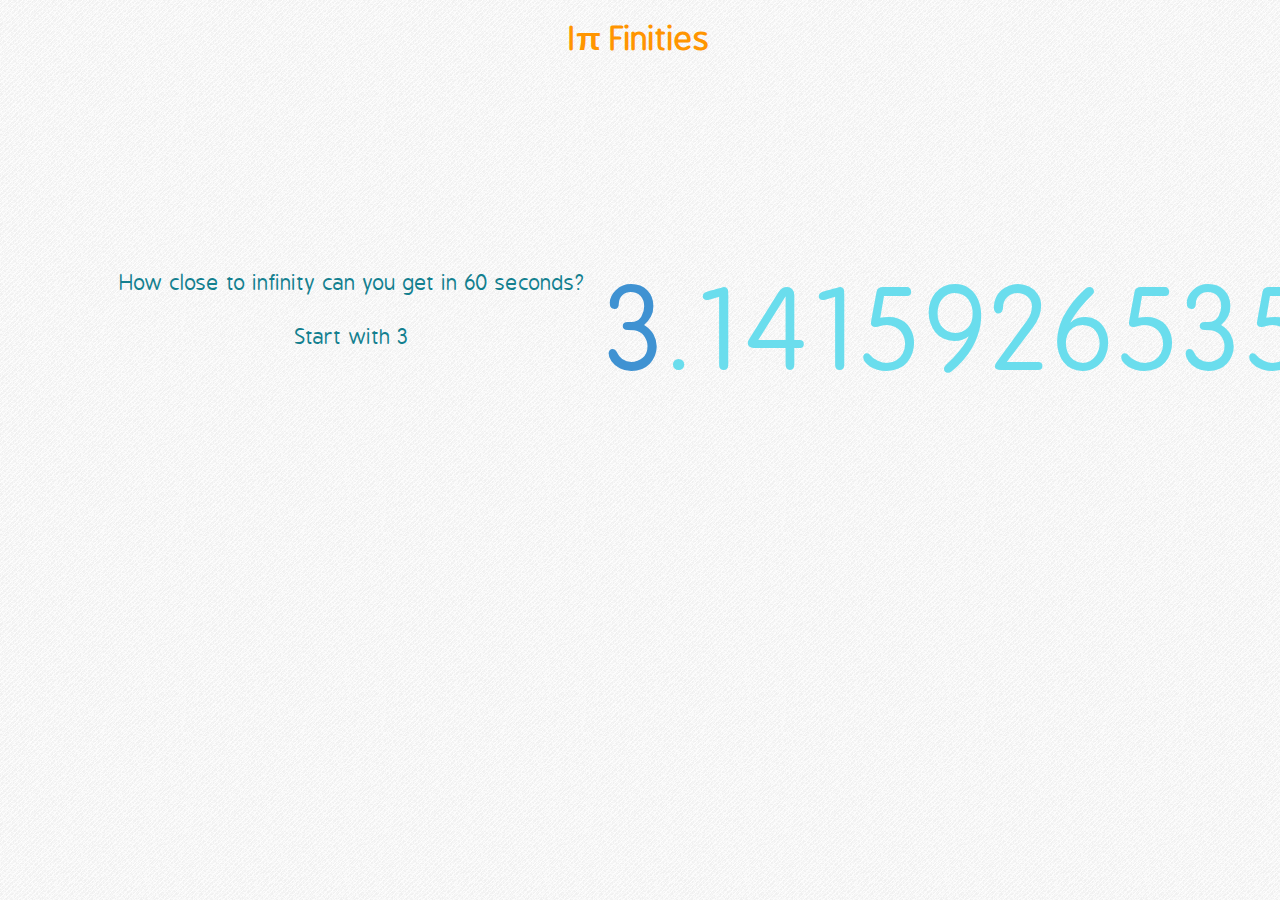
==== pi/index.html @ 8c295726 "Working version of In Finities" ====
<!DOCTYPE html>
<html lang="en">
	<head>
		<meta charset="UTF-8" />
		<title>π</title>
		<link rel="stylesheet" type="text/css" href="assets/pi.css" />
		<script src="scripts/jquery-1.9.1.js" type="text/javascript"></script>
		<script src="scripts/pi.js" type="text/javascript"></script>
	</head>
	<body>
			<h1 class="name">Iπ Finities</h1>
			<div id="overlay">
			</div>
			<!-- <button id="button2">Sim</button> -->
			<div id="streakBoard">
				Streak<br>
				<span id="streak"></span>
				<br><br>Best Streak<br>
				<span id="longstreak"></span>
			</div>
			<div id="piDigits">

			</div>
			<div id="piDigits2">

			</div>
			<!-- <div class="countdown"></div> -->
			<div id="tracker">
				<span id="instructions"><br><br>How close to infinity can you get in 60 seconds?<br><br>Start with 3</span>
			</div>
			<div id="stats">
				<span id="score"></span>
				<span id="msg"></span>
				<button id="retry" onclick="reset()">Try again</button>
			</div>
	</body>
</html>
---- pi/assets/pi.css ----
@font-face {
	font-family: 'BPReplay';
	src: url('../fonts/bpreplay-webfont.eot');
	src: local('BPReplay'), local('BPReplay'), url('../fonts/bpreplay-webfont.ttf') format('truetype');
}

html {
	background-image: url("../src/debut_light.png");
}

body {
	font: 1em "BPReplay", "Calibri", "Arial", sans-serif;
	overflow: hidden;
}

h1.name {
	text-align: center;
	color: #FF9500;
	z-index: 100;
}

#overlay {
	position: absolute;
	top: 0;
	left: 0;
	height: 100%;
	width: 100%;
	background: rgba(255, 255, 255, .5);
	display: none;
	z-index: 13;
}

#piDigits {
	position: absolute;
	top: 30%;
	left: 47.5%;
	width: 70%;
	min-height: 10%;
	height: 20%;
	overflow: hidden;
	z-index: 10;
}

#piDigits2 {
	position: absolute;
	top: 30%;
	left: -22.5%;
	width: 70%;
	min-height: 10%;
	height: 20%;
	overflow: hidden;
	z-index: 10;
}

.right {
	float: right;
}

#tracker {
	position: absolute;
	left: 0;
	top: 20%;
	width: 50%;
	height: 40%;
	color: #13808F;
}

#streakBoard {
	position: absolute;
	top: 55%;
	right: 0;
	text-align: right;
	padding-right: 1%;
	display: none;
	color: #0c5da5;
}

#stats {
	position: absolute;
	top: 55%;
	left: 35%;
	width: 30%;
	height: 30%;
	text-align: center;
	padding-right: 5px;
	display: none;
	color: #0c5da5;
	z-index: 15;
}

.digit {
	font-size: 7em;
	padding: 2px;
	text-align: center;
	color: #6ADDED;
	display: inline;
}

.current {
	color: #3F92D2;
	font-size: 7em;
}

#instructions {
	position: absolute;
	font-size: 1.3em ;
	line-height: 1.3em;
	text-align: center;
	width: 90%;
	height: 90%;
	top: 10%;
	left: 10%;
	display: none;
}

#streak, #longstreak {
	font-size: 1.5em;
}

#score {
	width: 100%;
	font-size: 10em;
}

#retry {
	display: block;
	padding: 5px;
	border-radius: 20px;
	width: 140px;
	height: 35px;
	background: #FF9500;
	color: #0c5da5;
	border: none;
	margin: 2% auto;
	transition: background-color .5s;
	webkit-transition: background-color .5s;
}

#retry:hover {
	transition: background-color .5s;
	webkit-transition: background-color .5s;
	color: #FF9500;
	background: #0c5da5;
}
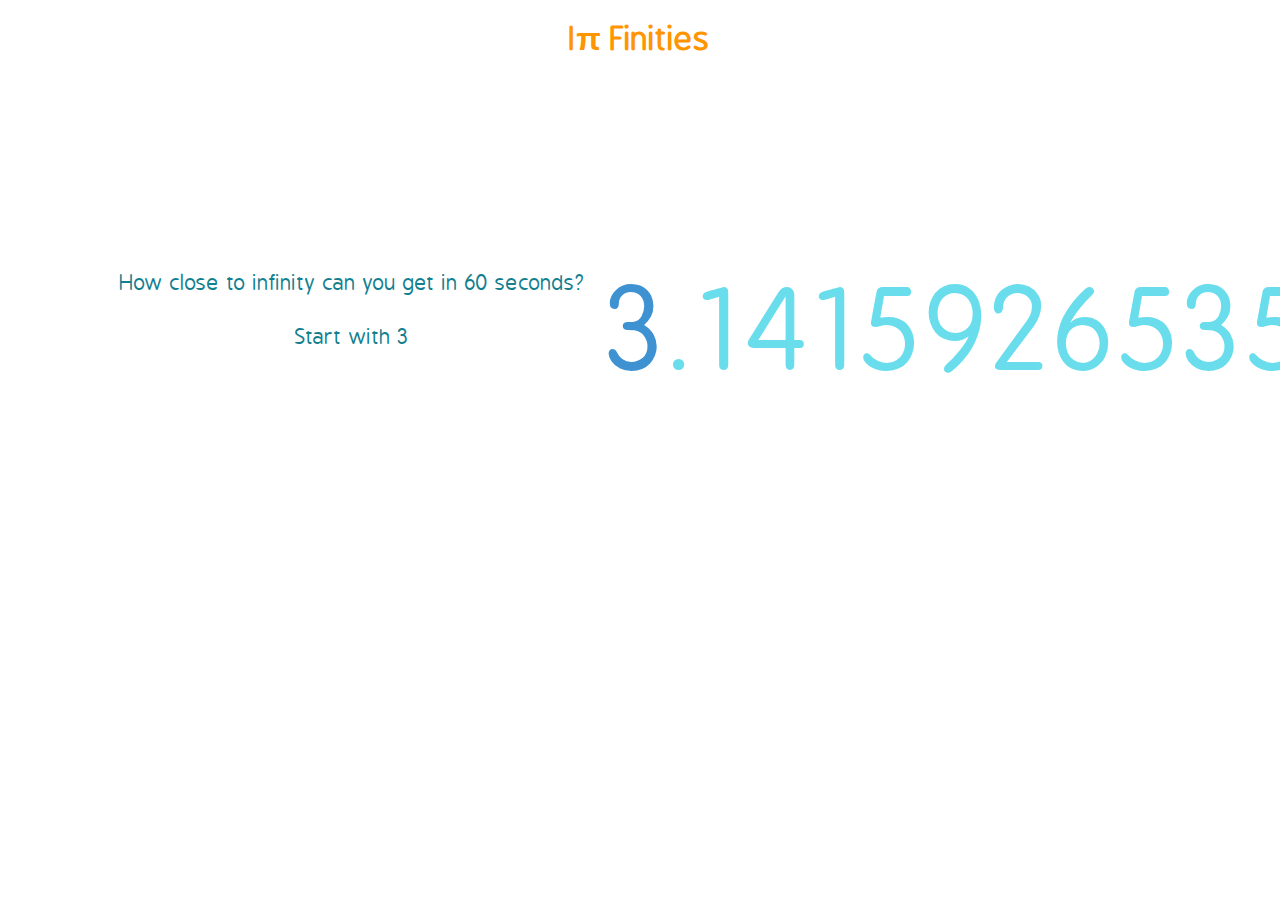
==== commit fba118d9: "Updated changes to latest version based on game github repository" ====
--- a/pi/index.html
+++ b/pi/index.html
@@ -11,20 +11,19 @@
 			<h1 class="name">Iπ Finities</h1>
 			<div id="overlay">
 			</div>
-			<!-- <button id="button2">Sim</button> -->
 			<div id="streakBoard">
 				Streak<br>
 				<span id="streak"></span>
 				<br><br>Best Streak<br>
 				<span id="longstreak"></span>
 			</div>
+			<div id="timer"></div>
 			<div id="piDigits">
 
 			</div>
 			<div id="piDigits2">
 
 			</div>
-			<!-- <div class="countdown"></div> -->
 			<div id="tracker">
 				<span id="instructions"><br><br>How close to infinity can you get in 60 seconds?<br><br>Start with 3</span>
 			</div>
--- a/pi/assets/pi.css
+++ b/pi/assets/pi.css
@@ -5,7 +5,7 @@
 }
 
 html {
-	background-image: url("../src/debut_light.png");
+	background-image: url("../src/debut_light.png") repeat;
 }
 
 body {
@@ -50,6 +50,17 @@
 	height: 20%;
 	overflow: hidden;
 	z-index: 10;
+}
+
+#timer {
+	position: absolute;
+	top: 30%;
+	left: 0;
+	width: 100%;
+	height: 3px;
+	background: blue;
+	display: none;
+	z-index: 14;
 }
 
 .right {
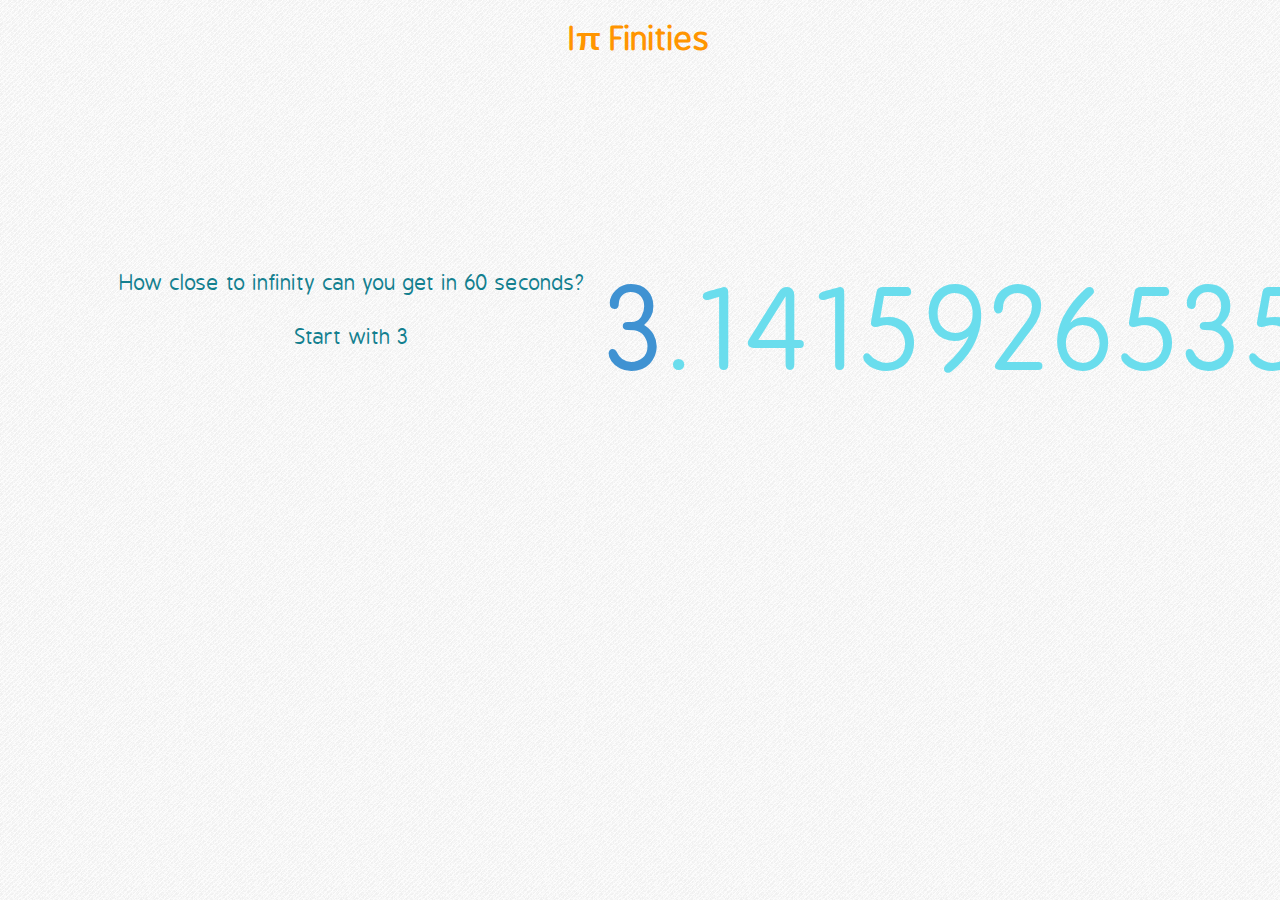
==== commit 580177bf: "Updated to latest version of game based on github repository" ====
--- a/pi/index.html
+++ b/pi/index.html
@@ -24,13 +24,15 @@
 			<div id="piDigits2">
 
 			</div>
-			<div id="tracker">
+			<div id="startMsg">
 				<span id="instructions"><br><br>How close to infinity can you get in 60 seconds?<br><br>Start with 3</span>
 			</div>
 			<div id="stats">
 				<span id="score"></span>
 				<span id="msg"></span>
-				<button id="retry" onclick="reset()">Try again</button>
+				<button id="retry">Try again</button>
+				<a href="https://twitter.com/share" class="twitter-share-button" data-url="http://timoysu.github.io/pi/" data-text="I got closer to infinity! Visit the game at" data-via="timoysu" data-size="large" data-hashtags="InFinities" style="margin: 0 auto;">Tweet</a>
 			</div>
 	</body>
+		<script>!function(d,s,id){var js,fjs=d.getElementsByTagName(s)[0],p=/^http:/.test(d.location)?'http':'https';if(!d.getElementById(id)){js=d.createElement(s);js.id=id;js.src=p+'://platform.twitter.com/widgets.js';fjs.parentNode.insertBefore(js,fjs);}}(document, 'script', 'twitter-wjs');</script>
 </html>--- a/pi/assets/pi.css
+++ b/pi/assets/pi.css
@@ -5,7 +5,7 @@
 }
 
 html {
-	background-image: url("../src/debut_light.png") repeat;
+	background-image: url("../src/debut_light.png");
 }
 
 body {
@@ -58,7 +58,7 @@
 	left: 0;
 	width: 100%;
 	height: 3px;
-	background: blue;
+	background: #3F92D2;
 	display: none;
 	z-index: 14;
 }
@@ -67,7 +67,7 @@
 	float: right;
 }
 
-#tracker {
+#startMsg {
 	position: absolute;
 	left: 0;
 	top: 20%;
@@ -88,7 +88,7 @@
 
 #stats {
 	position: absolute;
-	top: 55%;
+	top: 50%;
 	left: 35%;
 	width: 30%;
 	height: 30%;
